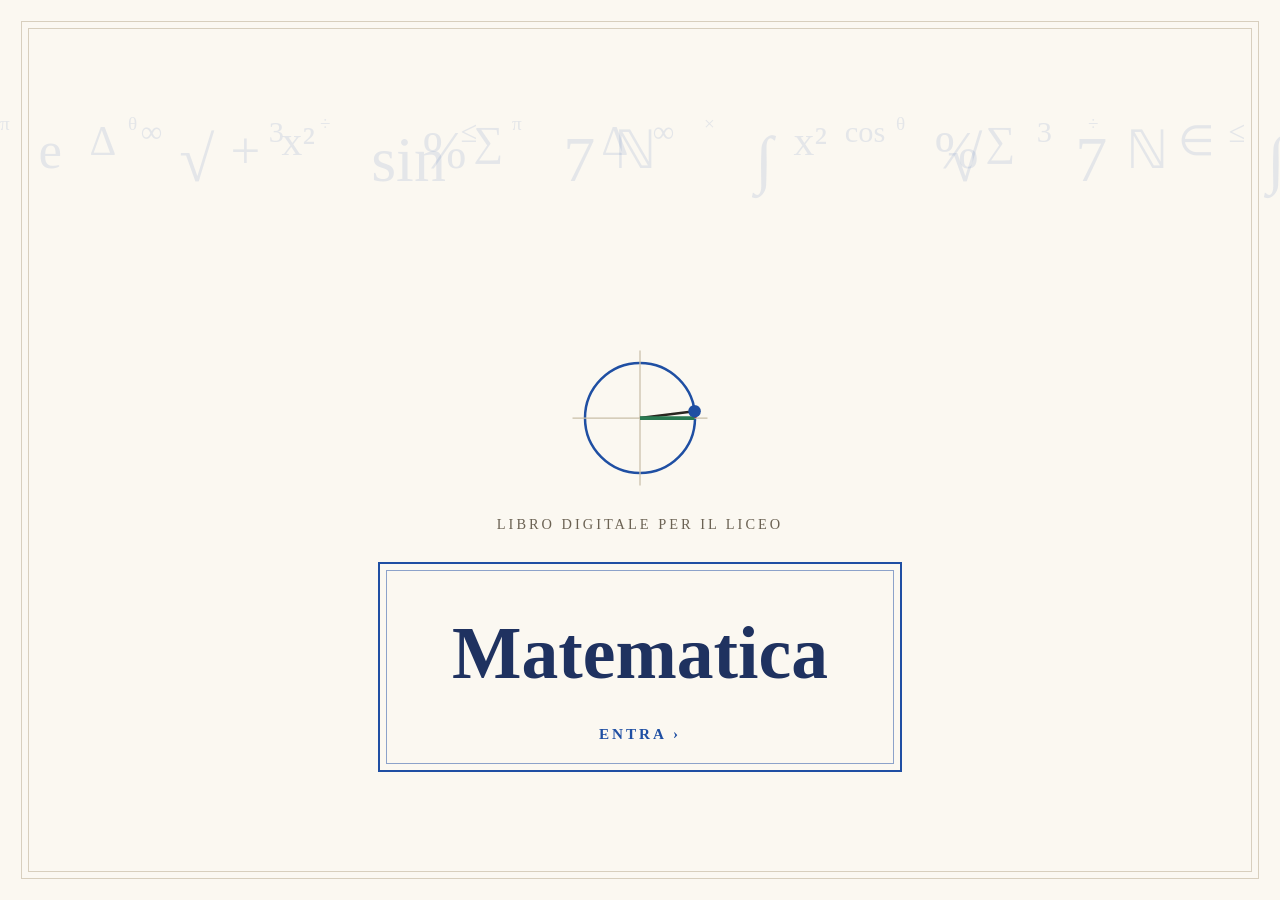
==== index.html @ cdf54b98 "Rename per-github/index.html to index.html" ====
<!DOCTYPE html>
<html lang="it">
<head>
<meta charset="utf-8">
<title>Dispense online</title>
<meta http-equiv="refresh" content="0; url=sito/">
<link rel="canonical" href="sito/">
</head>
<body>
<p>Apertura del libro di Matematica… Se non si apre da solo, <a href="sito/">clicca qui</a>.</p>
</body>
</html>
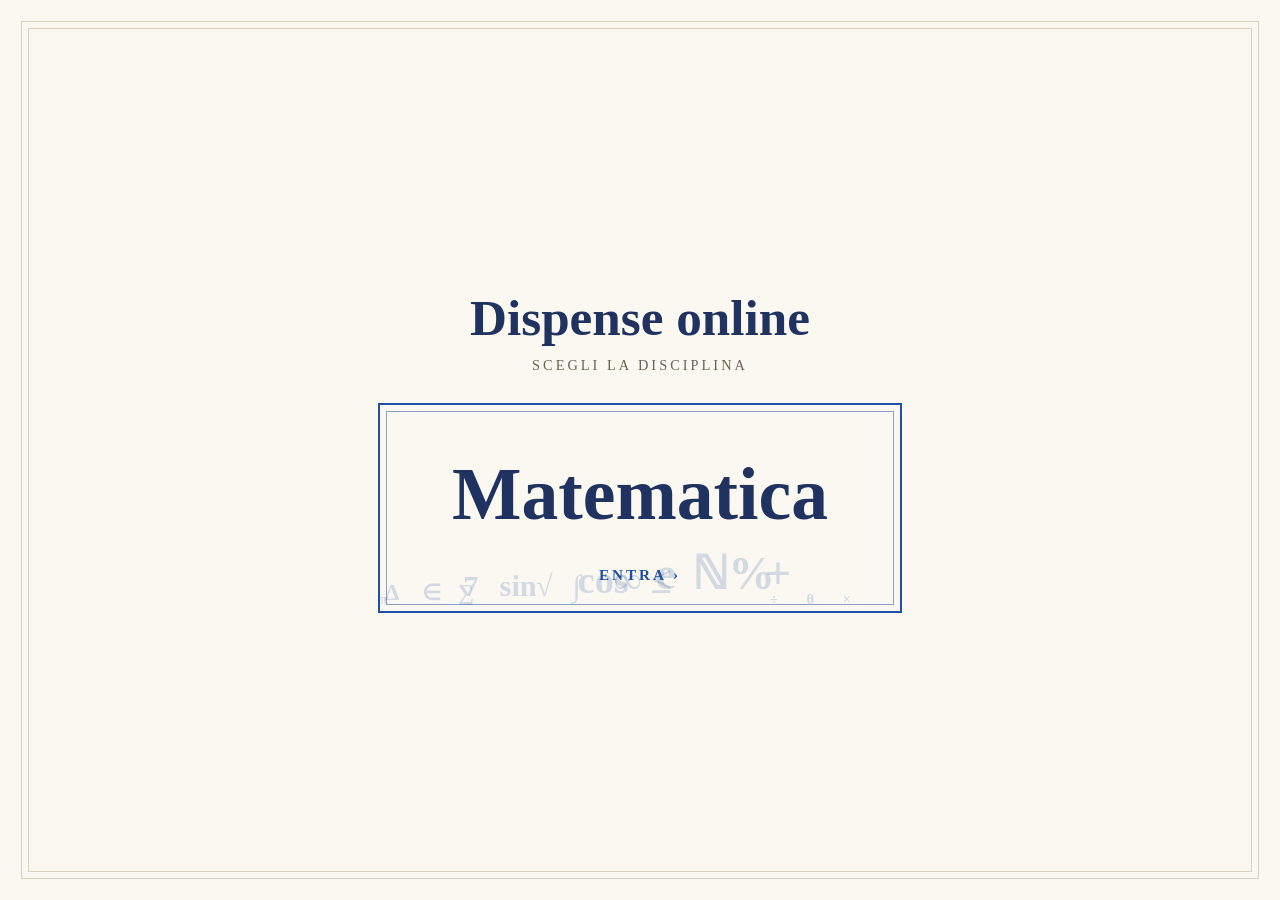
==== commit 88079e89: "Add files via upload" ====
--- a/index.html
+++ b/index.html
@@ -2,11 +2,24 @@
 <html lang="it">
 <head>
 <meta charset="utf-8">
-<title>Dispense online</title>
-<meta http-equiv="refresh" content="0; url=sito/">
-<link rel="canonical" href="sito/">
+<meta name="viewport" content="width=device-width, initial-scale=1">
+<title>Matematica – libro digitale per il liceo</title>
+<link rel="stylesheet" href="css/caratteri.css">
+<link rel="stylesheet" href="css/stile.css">
 </head>
 <body>
-<p>Apertura del libro di Matematica… Se non si apre da solo, <a href="sito/">clicca qui</a>.</p>
+<header id="barra" class="barra nascosta">
+  <a href="#home" class="logo" title="Torna alla scelta della disciplina"><span class="logo-segno">∑</span> Matematica</a>
+  <nav id="briciole" class="briciole"></nav>
+</header>
+<main id="app"></main>
+<div id="avviso" class="avviso" role="status"></div>
+
+<script src="js/contenuti-anno1.js"></script>
+<script src="js/capitolo1.js"></script>
+<script src="js/esercizi-cap1.js"></script>
+<script src="js/illustrazioni.js"></script>
+<script src="js/animazioni.js"></script>
+<script src="js/app.js"></script>
 </body>
 </html>
--- a/css/caratteri.css
+++ b/css/caratteri.css
@@ -0,0 +1,6 @@
+/* "Libro Serif" = Liberation Serif (licenza SIL OFL), stesse proporzioni del Times New Roman.
+   Si usa il Times New Roman del computer se c'è, altrimenti questo. */
+@font-face{font-family:'Libro Serif';font-style:normal;font-weight:400;font-display:swap;src:url(../font/libro-serif-Regular.woff2) format('woff2')}
+@font-face{font-family:'Libro Serif';font-style:normal;font-weight:500 800;font-display:swap;src:url(../font/libro-serif-Bold.woff2) format('woff2')}
+@font-face{font-family:'Libro Serif';font-style:italic;font-weight:400;font-display:swap;src:url(../font/libro-serif-Italic.woff2) format('woff2')}
+@font-face{font-family:'Libro Serif';font-style:italic;font-weight:500 800;font-display:swap;src:url(../font/libro-serif-BoldItalic.woff2) format('woff2')}
--- a/css/stile.css
+++ b/css/stile.css
@@ -0,0 +1,506 @@
+/* ====== STILE "LIBRO CLASSICO" — cambia qui colori e caratteri ====== */
+:root{
+  --blu:#1f4fa3; --blu-scuro:#1f3260; --blu-chiaro:#eef2f9;
+  --arancio:#2a86c9; --arancio-chiaro:#eaf4fc; /* colore della sezione ESERCIZI (azzurro) */
+  --verde:#2a7a52; --verde-chiaro:#eaf4ee;
+  --viola:#6b47b8; --viola-chiaro:#f3effa;
+  --giallo:#d9a514; --giallo-chiaro:#fdf6df;
+  --rosso:#b8322f;
+  --testo:#2a2620; --testo-2:#6b6253; --bordo:#d8cfbd; --filetto:#e6dfcf;
+  --sfondo:#efe9dc; --carta:#fbf8f1;
+  --serif:'Times New Roman', 'Libro Serif', Times, serif;
+  --sans:var(--serif);
+}
+*{box-sizing:border-box}
+html{scroll-behavior:smooth}
+body{margin:0;font-family:var(--serif);color:var(--testo);background:var(--sfondo);line-height:1.62;font-size:18.5px}
+a{color:var(--blu)}
+h1,h2,h3{font-family:var(--serif);font-weight:600;line-height:1.2;color:var(--blu-scuro)}
+button{font-family:var(--sans);cursor:pointer}
+sup{line-height:0}
+
+/* ====== Barra superiore ====== */
+.barra{position:sticky;top:0;z-index:20;display:flex;align-items:center;gap:22px;padding:10px 26px;background:var(--carta);border-bottom:2px solid var(--blu)}
+.barra.nascosta{display:none}
+.logo{font-family:var(--serif);font-weight:700;font-size:1.25rem;text-decoration:none;color:var(--blu-scuro);display:flex;align-items:center;gap:10px}
+.logo-segno{display:inline-grid;place-items:center;width:30px;height:30px;background:var(--blu);color:#fff;font-size:1.05rem}
+.briciole{font-family:var(--sans);font-size:.92rem;color:var(--testo-2)}
+.briciole a{text-decoration:none}
+.briciole span.sep{margin:0 8px;opacity:.5}
+
+/* ====== Pagina iniziale ====== */
+.copertina{position:relative;min-height:100vh;display:grid;place-items:center;overflow:hidden;background:var(--carta);color:var(--blu-scuro)}
+.copertina::before{content:"";position:absolute;inset:28px;border:1px solid var(--bordo);outline:6px solid var(--carta);box-shadow:0 0 0 7px var(--bordo);pointer-events:none}
+.simboli span{position:absolute;font-family:var(--serif);color:rgba(31,79,163,.10);animation:sale linear infinite;user-select:none}
+@keyframes sale{from{transform:translateY(110vh) rotate(0)}to{transform:translateY(-20vh) rotate(360deg)}}
+.copertina-centro{position:relative;text-align:center;z-index:2;padding:20px}
+.copertina-centro p{font-family:var(--sans);letter-spacing:3px;text-transform:uppercase;font-size:.9rem;color:var(--testo-2);margin:0 0 26px}
+.bottone-matematica{text-decoration:none;position:relative;display:inline-flex;flex-direction:column;align-items:center;gap:8px;padding:30px 72px 24px;border:2px solid var(--blu);
+  background:var(--carta);color:var(--blu-scuro);font-family:var(--serif);font-size:clamp(2.6rem,7vw,4.6rem);font-weight:700;transition:background .3s,color .3s,transform .3s}
+.bottone-matematica::after{content:"";position:absolute;inset:6px;border:1px solid var(--blu);opacity:.5;pointer-events:none}
+.bottone-matematica small{font-family:var(--sans);font-size:.95rem;font-weight:600;letter-spacing:3px;text-transform:uppercase;color:var(--blu)}
+.bottone-matematica:hover{background:var(--blu);color:#fff;transform:translateY(-3px)}
+.bottone-matematica:hover small{color:#fff}
+.bottone-matematica:hover::after{border-color:#fff}
+.cerchio-copertina{display:block;margin:0 auto 20px;width:150px;height:150px}
+
+/* ====== Scelta dell'anno ====== */
+.pagina-anni{min-height:calc(100vh - 54px);padding:56px 24px}
+.pagina-anni h1{text-align:center;font-size:2.4rem;margin:0 0 6px}
+.pagina-anni .sottotitolo{text-align:center;color:var(--testo-2);margin:0 0 40px;font-style:italic}
+.griglia-anni{display:grid;grid-template-columns:repeat(auto-fit,minmax(190px,1fr));gap:20px;max-width:1100px;margin:0 auto}
+.carta-anno{position:relative;display:block;text-decoration:none;color:var(--testo);background:var(--carta);border:1px solid var(--bordo);border-top:8px solid var(--c);padding:26px 22px 22px;min-height:200px;overflow:hidden;
+  opacity:0;transform:translateY(24px);animation:entra .6s cubic-bezier(.2,.8,.2,1) forwards;transition:transform .3s,box-shadow .3s}
+.carta-anno:hover{transform:translateY(-5px);box-shadow:0 14px 30px rgba(60,45,20,.18)}
+.carta-anno .num{font-family:var(--serif);font-size:4rem;font-weight:700;line-height:1;color:var(--c)}
+.carta-anno .num sup{font-size:1.5rem}
+.carta-anno .etichetta{font-weight:600;font-size:1.15rem;margin-top:8px;border-top:1px solid var(--filetto);padding-top:8px}
+.carta-anno .stato{font-family:var(--sans);font-size:.85rem;color:var(--testo-2);margin-top:4px}
+.carta-anno::after{content:attr(data-simbolo);position:absolute;right:10px;bottom:-24px;font-family:var(--serif);font-size:7rem;color:var(--c);opacity:.12}
+.carta-anno.disattiva{cursor:default;filter:grayscale(.6)}
+.carta-anno.disattiva:hover{transform:none;box-shadow:none}
+@keyframes entra{to{opacity:1;transform:none}}
+.carta-anno.disattiva{animation-name:entra2}
+@keyframes entra2{to{opacity:1;transform:none}}
+
+/* ====== Indice dell'anno ====== */
+.contenitore{max-width:1060px;margin:0 auto;padding:36px 24px 80px}
+.intestazione-anno{display:flex;flex-wrap:wrap;align-items:flex-end;justify-content:space-between;gap:16px;margin-bottom:10px;border-bottom:2px solid var(--blu);padding-bottom:14px}
+.intestazione-anno h1{margin:0;font-size:2.3rem}
+.intestazione-anno p{margin:4px 0 0;color:var(--testo-2);font-style:italic}
+.parte{margin:34px 0 0;font-family:var(--sans);font-size:.82rem;font-weight:700;letter-spacing:3px;text-transform:uppercase;color:var(--blu)}
+.lista-capitoli{border-top:1px solid var(--bordo);margin-top:8px}
+.capitolo-riga{display:grid;grid-template-columns:56px 1fr auto;align-items:center;gap:18px;padding:14px 4px;border-bottom:1px solid var(--bordo);
+  opacity:0;transform:translateX(-10px);animation:entra .5s ease forwards}
+.capitolo-riga .n{font-family:var(--serif);font-weight:700;font-size:1.6rem;color:#fff;background:var(--blu);display:grid;place-items:center;height:48px}
+.capitolo-riga h3{margin:0;font-size:1.25rem}
+.capitolo-riga .paragrafi{margin:3px 0 0;color:var(--testo-2);font-size:.9rem;font-style:italic}
+.capitolo-riga.prossimamente .n{background:#c5bba6}
+.capitolo-riga.prossimamente h3{color:#8f8676;font-weight:400}
+.azioni{display:flex;gap:8px;flex-wrap:wrap}
+.bottone{display:inline-flex;align-items:center;gap:8px;border:1.5px solid var(--blu);padding:7px 16px;font-family:var(--sans);font-weight:700;font-size:.9rem;text-decoration:none;transition:background .15s,color .15s;background:var(--carta);color:var(--blu)}
+.bottone:hover{background:var(--blu);color:#fff}
+.b-teoria{background:var(--blu);color:#fff}
+.b-teoria:hover{background:var(--blu-scuro)}
+.b-esercizi{border-color:var(--arancio);background:var(--arancio);color:#fff}
+.b-esercizi:hover{background:#1f6fa8}
+.etichetta-presto{font-family:var(--sans);font-size:.82rem;color:#8f8676;font-style:italic}
+
+/* ====== Pagina del capitolo ====== */
+.capitolo{display:grid;grid-template-columns:240px 1fr;gap:36px;max-width:1180px;margin:0 auto;padding:30px 24px 90px}
+.indice-laterale{position:sticky;top:70px;align-self:start;font-family:var(--sans);font-size:.92rem}
+.indice-laterale h4{margin:0 0 8px;font-size:.78rem;letter-spacing:3px;text-transform:uppercase;color:var(--blu);border-bottom:2px solid var(--blu);padding-bottom:6px}
+.indice-laterale ol{list-style:none;margin:0;padding:0}
+.indice-laterale li a{display:flex;gap:10px;padding:6px 8px;text-decoration:none;color:var(--testo);border-left:3px solid transparent}
+.indice-laterale li a:hover,.indice-laterale li a.attivo{background:var(--blu-chiaro);border-left-color:var(--blu);color:var(--blu-scuro)}
+.indice-laterale li a b{color:var(--blu);min-width:16px}
+.indice-laterale .azioni{margin-top:18px;flex-direction:column}
+.indice-laterale .azioni .bottone{justify-content:center}
+.indice-laterale ol ol{margin:2px 0 6px 26px;font-size:.84rem}
+.indice-laterale ol ol a{padding:3px 8px;color:var(--testo-2)}
+
+.testata-capitolo{position:relative;overflow:hidden;background:var(--carta);border:1px solid var(--bordo);border-top:10px solid var(--blu);padding:28px 34px 26px;margin-bottom:28px}
+.testata-capitolo.esercizi{border-top-color:var(--arancio)}
+.testata-capitolo .cap{font-family:var(--sans);font-size:.8rem;letter-spacing:3px;text-transform:uppercase;color:var(--blu);font-weight:700}
+.testata-capitolo.esercizi .cap{color:var(--arancio)}
+.testata-capitolo h1{font-size:2.6rem;margin:6px 0 8px}
+.testata-capitolo p{margin:0;color:var(--testo-2);font-style:italic;max-width:600px}
+.testata-capitolo .grande{position:absolute;right:30px;top:6px;font-family:var(--serif);font-size:9rem;font-weight:700;color:var(--blu);opacity:.10;line-height:1}
+.testata-capitolo.esercizi .grande{color:var(--arancio)}
+
+.paragrafo{background:var(--carta);border:1px solid var(--bordo);padding:30px 38px;margin-bottom:26px;scroll-margin-top:72px}
+.paragrafo>h2{display:flex;align-items:baseline;gap:14px;margin:0 0 16px;font-size:1.75rem;border-bottom:2px solid var(--blu);padding-bottom:8px}
+.paragrafo>h2 .num{flex:none;font-size:2.3rem;color:var(--blu);font-weight:700}
+.paragrafo h3{font-size:1.22rem;margin:26px 0 8px;display:flex;align-items:center;gap:10px}
+.paragrafo h3::before{content:"";width:10px;height:10px;background:var(--rosso);flex:none}
+.paragrafo p{margin:10px 0}
+.definizione,.regola,.attenzione{padding:12px 18px;margin:16px 0;font-family:var(--sans);font-size:1rem}
+.definizione{background:var(--blu-chiaro);border-top:3px solid var(--blu)}
+.regola{background:var(--giallo-chiaro);border-top:3px solid var(--giallo)}
+.attenzione{background:#fbeceb;border-top:3px solid var(--rosso)}
+.definizione>b:first-child,.regola>b:first-child,.attenzione>b:first-child{display:block;font-size:.74rem;letter-spacing:2.5px;text-transform:uppercase;margin-bottom:4px}
+.definizione>b:first-child{color:var(--blu)} .regola>b:first-child{color:#8f6a00} .attenzione>b:first-child{color:var(--rosso)}
+.formula{font-family:var(--serif);font-size:1.25rem;text-align:center;margin:14px 0;color:var(--blu-scuro)}
+.esempio{border-left:3px solid var(--verde);padding:8px 16px;margin:14px 0;background:var(--verde-chiaro);font-family:var(--sans);font-size:1rem}
+.esempio>b:first-child{color:var(--verde);text-transform:uppercase;font-size:.78rem;letter-spacing:2px;margin-right:8px}
+table.tab{border-collapse:collapse;width:100%;margin:14px 0;font-family:var(--sans);font-size:.95rem;border-top:2px solid var(--blu);border-bottom:2px solid var(--blu)}
+table.tab th{color:var(--blu-scuro);text-align:left;padding:7px 12px;border-bottom:1px solid var(--blu)}
+table.tab td{border-bottom:1px solid var(--filetto);padding:7px 12px}
+.mat{font-family:var(--serif);font-style:italic}
+.evid{background:var(--giallo-chiaro);padding:0 4px}
+
+/* ====== Riquadri espandibili (curiosità, esercizio svolto) ====== */
+.riquadro{margin:20px 0;border:1px solid var(--viola);border-left:6px solid var(--viola);background:var(--carta)}
+.riquadro-testa{all:unset;box-sizing:border-box;display:flex;align-items:center;gap:14px;width:100%;padding:11px 16px;cursor:pointer;font-family:var(--sans)}
+.riquadro-testa:hover{background:var(--viola-chiaro)}
+.riquadro-testa:focus-visible{outline:3px solid var(--giallo)}
+.icona-tonda{flex:none;display:grid;place-items:center;width:38px;height:38px;background:var(--viola);color:#fff;transition:transform .4s}
+.riquadro.aperto .icona-tonda{transform:rotate(-12deg)}
+.riquadro-titoli{flex:1}
+.riquadro-tipo{display:block;font-size:.72rem;font-weight:700;letter-spacing:2.5px;text-transform:uppercase;color:var(--viola)}
+.riquadro-titolo{display:block;font-family:var(--serif);font-weight:600;font-size:1.12rem;color:var(--testo)}
+.riquadro-freccia{font-size:.85rem;font-weight:700;color:var(--viola);white-space:nowrap}
+.riquadro-freccia::after{content:" ▾";display:inline-block;transition:transform .3s}
+.riquadro.aperto .riquadro-freccia::after{transform:rotate(180deg)}
+.riquadro-corpo{display:grid;grid-template-rows:0fr;transition:grid-template-rows .45s ease}
+.riquadro.aperto .riquadro-corpo{grid-template-rows:1fr}
+.riquadro-corpo>div{overflow:hidden}
+.riquadro-corpo>div>div{padding:4px 22px 16px 68px;border-top:1px solid transparent}
+.riquadro.aperto .riquadro-corpo>div>div{border-top-color:var(--filetto)}
+.riquadro.svolto{border-color:var(--verde)}
+.riquadro.svolto .icona-tonda{background:var(--verde)}
+.riquadro.svolto .riquadro-testa:hover{background:var(--verde-chiaro)}
+.riquadro.svolto .riquadro-tipo,.riquadro.svolto .riquadro-freccia{color:var(--verde)}
+.riquadro.svolto .riquadro-corpo>div>div{font-family:var(--sans);font-size:.98rem}
+.illustrazione{float:right;width:190px;margin:8px 0 10px 22px}
+.illustrazione svg{width:100%;height:auto;display:block}
+.riquadro-corpo>div>div::after{content:"";display:block;clear:both}
+
+/* ====== Animazioni interattive ====== */
+.anim{border:1px solid var(--bordo);border-top:3px solid var(--verde);background:#fff;padding:16px 18px;margin:20px 0}
+.anim-titolo{display:flex;align-items:center;gap:10px;font-family:var(--sans);font-weight:700;font-size:.95rem;color:var(--verde);margin-bottom:10px;text-transform:uppercase;letter-spacing:1.5px}
+.anim-titolo .pallino{width:9px;height:9px;background:var(--verde);animation:pulsa 1.6s infinite}
+@keyframes pulsa{50%{opacity:.3}}
+.anim svg{display:block;width:100%;height:auto}
+.comandi{display:flex;flex-wrap:wrap;gap:12px 22px;align-items:center;margin-top:12px;font-family:var(--sans);font-size:.92rem}
+.comandi label{display:flex;align-items:center;gap:8px;font-weight:700}
+.comandi input[type=range]{width:140px;accent-color:var(--blu)}
+.comandi output{min-width:26px;font-weight:800;color:var(--blu)}
+.comandi button{border:1.5px solid var(--blu);padding:6px 14px;font-weight:700;background:var(--blu);color:#fff}
+.comandi button.secondario{background:#fff;color:var(--blu)}
+.lettura{margin-top:10px;font-family:var(--sans);font-size:1rem;padding:8px 12px;background:var(--carta);border-left:3px solid var(--bordo)}
+.lettura b{color:var(--blu-scuro)}
+.passo-expr{font-family:var(--serif);font-size:1.55rem;text-align:center;padding:18px 8px;min-height:80px;background:var(--carta);border:1px solid var(--filetto)}
+.passo-expr .hl{background:#ffe27a;padding:0 4px;animation:lampeggia .8s ease 2}
+@keyframes lampeggia{50%{background:#fff0b3}}
+.passo-nota{text-align:center;color:var(--testo-2);margin-top:8px;min-height:1.6em;font-family:var(--sans)}
+
+/* ====== Esercizi ====== */
+.barra-esercizi{display:flex;flex-wrap:wrap;align-items:center;justify-content:space-between;gap:12px;margin-bottom:20px;font-family:var(--sans)}
+.modalita{display:flex;border:1.5px solid var(--bordo);background:var(--carta)}
+.modalita button{border:none;background:transparent;padding:8px 18px;font-weight:700;color:var(--testo-2)}
+.modalita button.attivo{background:var(--arancio);color:#fff}
+.modalita button.attivo.ins{background:var(--verde)}
+.nota-modalita{font-size:.9rem;color:var(--testo-2)}
+.legenda{font-size:.85rem;color:var(--testo-2)}
+.paragrafo.ex>h2{border-bottom-color:var(--arancio)}
+.paragrafo.ex>h2 .num{color:var(--arancio)}
+.gruppo{margin-top:24px}
+.gruppo h3{font-size:1.1rem;margin:0;padding:6px 0;color:var(--arancio);border-bottom:1px solid var(--filetto)}
+.gruppo h3::before{background:var(--arancio)}
+.gruppo .istruzione{font-family:var(--sans);font-style:italic;color:var(--testo-2);margin:8px 0 2px;font-size:.95rem}
+.esercizio{display:grid;grid-template-columns:44px 1fr;gap:12px;padding:12px 0;border-bottom:1px dotted var(--bordo)}
+.esercizio:last-child{border-bottom:none}
+.esercizio .nr{text-align:center}
+.esercizio .nr span{display:block;background:var(--arancio);color:#fff;font-family:var(--sans);font-weight:700;font-size:.92rem;padding:2px 0}
+.punti{display:block;font-size:.62rem;letter-spacing:1px;color:var(--arancio);margin-top:3px;font-family:var(--sans)}
+.esercizio .testo{margin:0 0 6px}
+.esercizio .tag{font-family:var(--sans);font-size:.7rem;font-weight:700;letter-spacing:1.5px;text-transform:uppercase;color:var(--arancio);border:1px solid var(--arancio);padding:0 6px;margin-right:6px;vertical-align:2px}
+.esercizio ol.voci{margin:4px 0 6px;padding:0;list-style:none;display:grid;grid-template-columns:repeat(auto-fill,minmax(230px,1fr));gap:2px 18px}
+.esercizio ol.voci.lunghe{grid-template-columns:1fr}
+.esercizio ol.voci li b{color:var(--arancio);font-family:var(--sans);margin-right:6px}
+.esercizio .fig{float:right;margin:0 0 6px 16px;width:250px;max-width:42%}
+.esercizio .fig svg{display:block;max-width:100%;height:auto}
+.esercizio .fig.larga{float:none;margin:6px 0;width:auto;max-width:560px}
+.esercizio .corpo::after{content:"";display:block;clear:both}
+.mostra-sol{border:1.5px solid var(--arancio);background:var(--carta);color:var(--arancio);padding:3px 12px;font-weight:700;font-size:.82rem}
+.mostra-sol[aria-expanded=true]{background:var(--arancio);color:#fff}
+.soluzione{display:none;margin-top:8px;padding:8px 14px;background:var(--arancio-chiaro);border-left:3px solid var(--arancio);font-family:var(--sans);font-size:.98rem}
+.soluzione.vis{display:block;animation:compare .3s ease}
+@keyframes compare{from{opacity:0;transform:translateY(-4px)}}
+.esercizio .riquadro{margin:10px 0 0}
+.esercizio .riquadro-corpo>div>div{padding-left:22px}
+.passi{margin:4px 0;padding-left:0;list-style:none}
+.passi li{padding:2px 0}
+.passi li .eq{font-family:var(--serif);font-size:1.05rem}
+.passi li .nota{color:var(--testo-2);font-size:.88rem;font-style:italic}
+body:not(.insegnante) .solo-insegnante{display:none}
+
+.avviso{visibility:hidden;position:fixed;left:50%;bottom:24px;transform:translateX(-50%) translateY(120px);background:var(--blu-scuro);color:#fff;padding:12px 20px;font-family:var(--sans);font-weight:700;transition:transform .35s;z-index:50;max-width:90vw}
+.avviso.su{visibility:visible;transform:translateX(-50%) translateY(0)}
+.solo-stampa{display:none}
+
+@media screen and (max-width:860px){
+  .capitolo{grid-template-columns:1fr}
+  .indice-laterale{position:static}
+  .paragrafo{padding:22px 16px}
+  .riquadro-corpo>div>div{padding:4px 14px 14px 14px}
+  .illustrazione{float:none;width:160px;margin:6px auto}
+  .capitolo-riga{grid-template-columns:44px 1fr}
+  .capitolo-riga .azioni{grid-column:1/-1}
+  .testata-capitolo h1{font-size:2rem}
+  .esercizio .fig{float:none;max-width:100%;margin:6px 0}
+}
+
+/* ====== Stampa / PDF ====== */
+@page{size:A4;margin:14mm 15mm 16mm}
+@media print{
+  html,body{background:#fff;font-size:10.5pt;line-height:1.5}
+  .barra,.indice-laterale,.comandi,.riquadro-freccia,.non-stampa,.avviso{display:none!important}
+  .capitolo{display:block;padding:0;max-width:none}
+  .paragrafo{border:none;padding:0;margin:0 0 6mm;background:none}
+  .paragrafo>h2{break-after:avoid}
+  .testata-capitolo{background:none;margin-bottom:5mm;padding:4mm 0 3mm;border-left:none;border-right:none;border-bottom:none}
+  .riquadro{background:none}
+  .riquadro-corpo{grid-template-rows:1fr!important}
+  .riquadro-corpo>div>div{padding:2px 14px 10px 14px}
+  .riquadro-testa{padding:6px 12px}
+  .icona-tonda{width:28px;height:28px}
+  .illustrazione{width:34mm;margin:2px 0 6px 14px}
+  .riquadro-testa{break-after:avoid}
+  .riquadro{break-inside:auto}
+  .anim{padding:6px 8px;margin:8px auto;width:74%;clear:both}
+  .anim.affianca{float:right;width:50%;margin:2px 0 8px 14px;clear:right}
+  .riquadro,.definizione,.regola,.attenzione,.esempio,table.tab,.paragrafo h3,.paragrafo>h2,.formula,figure,.fig-testo{clear:both}
+  .riquadro{display:flow-root}
+  .anim .lettura{font-size:.8rem}
+  .anim svg{max-height:40mm;width:auto;max-width:100%;margin:0 auto}
+  .anim-titolo{margin-bottom:4px;font-size:.8rem}
+  .anim-titolo .pallino{display:none}
+  .lettura{padding:2px 8px;font-size:.92rem}
+  .definizione,.regola,.attenzione,.esempio,table.tab tr,.formula,.anim,.riquadro-testa{break-inside:avoid}
+  h2,h3{break-after:avoid}
+  p{orphans:3;widows:3}
+  *{-webkit-print-color-adjust:exact;print-color-adjust:exact}
+}
+.pagina-stampa .capitolo{display:block;max-width:820px}
+.copertina-pdf{height:265mm;display:flex;flex-direction:column;justify-content:center;align-items:center;text-align:center;break-after:page;background:var(--carta);border:1px solid var(--bordo);border-top:14mm solid var(--blu);color:var(--blu-scuro)}
+.copertina-pdf h1{font-size:54pt;margin:0}
+.copertina-pdf p{font-family:var(--sans);letter-spacing:3px;text-transform:uppercase;color:var(--testo-2)}
+.indice-pdf{break-after:page}
+.indice-pdf li{font-size:13pt;margin:6px 0}
+.fig-testo{float:right;width:210px;margin:4px 0 12px 24px;padding:8px;background:#fff;border:1px solid var(--bordo)}
+.fig-testo svg{display:block;width:100%;height:auto}
+.fig-testo figcaption{font-family:var(--sans);font-size:.8rem;color:var(--testo-2);font-style:italic;margin-top:6px;line-height:1.35}
+.paragrafo::after{content:"";display:block;clear:both}
+.paragrafo h3{clear:both}
+@media screen and (max-width:860px){.fig-testo{float:none;width:200px;margin:8px auto}}
+@media print{.fig-testo{width:44mm;break-inside:avoid}}
+.indice-laterale{max-height:calc(100vh - 86px);overflow:auto}
+.esercizio .fig{background:#fff}
+.esercizio .solo-insegnante{clear:both}
+.esercizio .fig{width:210px}
+
+/* ====== Esercizi in stile libro: risultato tra parentesi quadre ====== */
+.riga{display:flex;justify-content:space-between;align-items:baseline;gap:18px}
+.riga .testo{flex:1}
+.ris{color:var(--testo-2);font-size:.95rem;text-align:right;max-width:46%;flex:none}
+.esercizio ol.voci{display:block;margin:4px 0 6px;padding:0;list-style:none}
+.esercizio ol.voci li{display:flex;justify-content:space-between;align-items:baseline;gap:18px;padding:1px 0;border-bottom:1px dotted transparent}
+.esercizio ol.voci li:hover{border-bottom-color:var(--filetto)}
+.mostra-svolg{margin-top:6px;border:none;background:none;color:#1f6fa8;font-weight:700;font-size:.92rem;padding:2px 0;cursor:pointer}
+.mostra-svolg::before{content:"▸ ";display:inline-block;transition:transform .25s}
+.mostra-svolg[aria-expanded=true]::before{transform:rotate(90deg)}
+.svolgimento{display:grid;grid-template-rows:0fr;transition:grid-template-rows .35s ease}
+.svolgimento.vis{grid-template-rows:1fr}
+.svolgimento>div{overflow:hidden;border-left:3px solid var(--arancio);background:var(--arancio-chiaro);padding:0 14px;margin-top:4px}
+.svolgimento.vis>div{padding:8px 14px}
+.esercizio .fig.icona{width:120px}
+.vf{display:inline-flex;gap:6px;flex:none;align-self:center}
+.vf>span{display:grid;place-items:center;width:22px;height:22px;border:1.5px solid var(--testo);background:#fff;font-family:var(--sans);font-size:.8rem;font-weight:700;color:var(--testo);line-height:1}
+.vf i{font-style:normal}
+.vf b{display:none}
+.sol-finale{margin:8px 0 0;padding-top:6px;border-top:1px solid #c5ddf0}
+.sol-finale>b:first-child{display:block;color:#1f6fa8;font-size:.72rem;letter-spacing:1.5px;text-transform:uppercase;margin-bottom:2px}
+
+/* ====== Esercizi: elementi come nel libro ====== */
+.esercizio .tag,.tag-inline{display:inline-block;font-family:var(--sans);font-size:.7rem;font-weight:700;letter-spacing:1.2px;text-transform:uppercase;color:#fff;background:var(--arancio);padding:1px 7px;margin-right:4px;vertical-align:2px}
+.tag-inline{background:var(--blu)}
+.esercizio ol.voci.affiancate{display:grid;grid-template-columns:repeat(auto-fill,minmax(200px,1fr));gap:2px 22px}
+.esercizio ol.voci.affiancate li{display:block}
+.opzioni{list-style:none;margin:6px 0;padding:0;display:grid;grid-template-columns:repeat(auto-fill,minmax(210px,1fr));gap:4px 20px}
+.opzioni li{display:flex;align-items:baseline;gap:8px}
+.opzioni .lettera{flex:none;display:inline-grid;place-items:center;width:20px;height:20px;border:1.5px solid var(--arancio);color:var(--arancio);font-weight:700;font-size:.78rem;font-family:var(--sans)}
+.associa{display:grid;grid-template-columns:1fr 1.6fr;gap:10px 30px;margin:6px 0}
+.associa ol{margin:0;padding-left:24px}
+.associa ol li::marker{color:var(--arancio);font-weight:700}
+.tab-es{border-collapse:collapse;margin:8px 0;font-family:var(--sans);font-size:.95rem}
+.tab-es th,.tab-es td{border:1px solid var(--bordo);padding:3px 12px;text-align:center}
+.tab-es th{background:var(--arancio-chiaro);color:var(--arancio)}
+.magico{border-collapse:collapse;margin:8px 0}
+.magico td{width:38px;height:38px;border:1.5px solid var(--testo);text-align:center;font-size:1.1rem}
+table.colonna{border-collapse:collapse;margin:4px 0;font-family:var(--serif)}
+table.colonna td{padding:0 10px}
+table.colonna td:first-child{text-align:right;border-right:2px solid currentColor}
+.alberi{display:flex;flex-wrap:wrap;gap:16px}
+.alberi svg{width:200px;height:auto;background:#fff}
+.sol-finale svg{max-width:420px;height:auto;background:#fff;display:block;margin-top:4px}
+.punteggio{display:block;text-align:right;font-family:var(--sans);font-weight:700;color:var(--rosso)}
+.totale{text-align:right;font-size:1.2rem;font-weight:700;color:var(--rosso);border-top:2px solid var(--rosso);padding-top:8px}
+.box-es{margin:18px 0;border:1.5px solid var(--arancio);background:#f3f9fe}
+.box-es .box-titolo{font-family:var(--sans);font-weight:700;color:#fff;background:var(--arancio);padding:6px 14px;letter-spacing:.5px}
+.box-es .box-corpo{padding:8px 16px}
+.box-es>.mostra-svolg,.box-es>.svolgimento{margin-left:16px;margin-right:16px}
+.box-es>.svolgimento{margin-bottom:10px}
+.box-agenda{border-color:var(--verde);background:var(--verde-chiaro)}
+.box-agenda .box-titolo{background:var(--verde)}
+.box-accresci .box-titolo{background:#1f6fa8}
+.paragrafo.punto{border-top:6px solid var(--rosso)}
+.punto-testa{margin-bottom:6px}
+.punto-testa span{font-family:var(--sans);font-weight:700;letter-spacing:2px;color:var(--rosso);font-size:.85rem}
+.punto-testa h2{margin:4px 0 10px;font-size:1.5rem}
+.paragrafo.finale{border-top:6px solid var(--viola)}
+.finale-testa{display:flex;justify-content:space-between;align-items:baseline;border-bottom:2px solid var(--viola);margin-bottom:8px}
+.finale-testa h2{margin:0 0 8px;font-size:2rem;color:var(--viola)}
+.durata{font-family:var(--sans);font-weight:700;color:var(--viola)}
+.finale .gruppo h3{color:#fff;background:var(--viola);display:inline-block;padding:3px 12px;font-family:var(--sans);font-size:.9rem;letter-spacing:1px;border:none}
+.finale .gruppo h3::before{display:none}
+.paragrafo.ex .gruppo h3{margin-top:18px}
+@media screen and (max-width:860px){.associa{grid-template-columns:1fr}}
+.esercizio .fig:has(svg[data-albero]){width:auto;background:transparent}
+.alberi svg{width:auto}
+@media print{
+  .centra{float:none!important;display:block;margin:6px auto 10px!important;clear:both}
+  .fig-testo.centra{width:52mm}
+  .illustrazione.centra{width:36mm}
+  .esercizio .fig.centra{width:auto;max-width:70mm}
+  .esercizi-stampa{break-before:page}
+  .esercizio{break-inside:avoid;padding:6px 0;grid-template-columns:34px 1fr;gap:8px}
+  .esercizio .nr span{font-size:.8rem}
+  .gruppo>h3,.istruzione{break-after:avoid}
+  .box-es{break-inside:avoid}
+  .paragrafo.ex,.paragrafo.punto,.paragrafo.finale{border:none;padding:0;margin:0 0 6mm}
+  .paragrafo.punto,.paragrafo.finale{border-top:3px solid var(--rosso);padding-top:3mm}
+  .paragrafo.finale{border-top-color:var(--viola);break-before:page}
+  .barra-esercizi{display:none}
+  .esercizio .fig{max-width:60mm}
+  .esercizio .fig.icona{width:26mm}
+}
+
+/* ====== Simboli fluttuanti: solo nel riquadro "Matematica" e nella pagina degli anni ====== */
+.copertina .simboli{display:none}
+.bottone-matematica{overflow:hidden;isolation:isolate}
+.bottone-matematica .simboli{display:block;position:absolute;inset:0;z-index:-1;pointer-events:none}
+.bottone-matematica .simboli span{position:absolute;bottom:0;color:rgba(31,79,163,.18);animation:saleBox linear infinite;font-family:var(--serif);white-space:nowrap}
+.bottone-matematica:hover .simboli span{color:rgba(255,255,255,.28)}
+@keyframes saleBox{from{transform:translateY(120%) rotate(0)}to{transform:translateY(-240px) rotate(200deg)}}
+.pagina-anni{position:relative;overflow:hidden;background:#fff}
+.pagina-anni>.simboli{position:absolute;inset:0;pointer-events:none;z-index:0}
+.pagina-anni>.simboli span{position:absolute;top:0;color:rgba(31,79,163,.2);animation:sale linear infinite;font-family:var(--serif);white-space:nowrap}
+.pagina-anni>h1,.pagina-anni>.sottotitolo,.pagina-anni>.griglia-anni{position:relative;z-index:1}
+@keyframes saleAnni{from{transform:translateY(100vh) rotate(-8deg)}to{transform:translateY(-12vh) rotate(8deg)}}
+.pagina-anni{min-height:calc(100vh - 54px)}
+.titolo-copertina{font-size:clamp(2rem,5vw,3.2rem);margin:0 0 6px;color:var(--blu-scuro)}
+
+/* ====== CELLULARE E TABLET ====== */
+@media screen and (max-width:860px){
+  .capitolo{grid-template-columns:minmax(0,1fr);gap:18px;padding:16px 12px 60px}
+  .indice-laterale{position:static;max-height:none;overflow:visible;background:var(--carta);border:1px solid var(--bordo);padding:10px 12px}
+  .indice-laterale h4{cursor:pointer;margin:0;border-bottom:none;padding:4px 0;display:flex;justify-content:space-between;align-items:center}
+  .indice-laterale h4::after{content:"Indice ▾";letter-spacing:1px;font-size:.78rem;color:var(--blu)}
+  .indice-laterale.aperto h4::after{content:"Chiudi ▴"}
+  .indice-laterale>ol{display:none;margin-top:8px;border-top:1px solid var(--filetto);padding-top:6px}
+  .indice-laterale.aperto>ol{display:block}
+  .indice-laterale li a{white-space:normal}
+  .indice-laterale .azioni{margin-top:10px;flex-direction:row;flex-wrap:wrap}
+  .indice-laterale .azioni .bottone{flex:1 1 140px}
+  .paragrafo{padding:18px 14px;margin-bottom:16px}
+  .paragrafo>h2{font-size:1.35rem;gap:10px}
+  .paragrafo>h2 .num{font-size:1.7rem}
+  table.tab,.tab-es{display:block;overflow-x:auto;white-space:nowrap;max-width:100%}
+  .testata-capitolo{padding:18px 16px;margin-bottom:16px}
+  .testata-capitolo .grande{font-size:5rem;right:12px}
+  .anim{padding:10px}
+  .comandi{gap:8px 14px}
+  .comandi input[type=range]{width:110px}
+  .passo-expr{font-size:1.15rem;padding:12px 4px}
+}
+@media screen and (max-width:600px){
+  body{font-size:17px}
+  .barra{gap:10px;padding:8px 12px;flex-wrap:wrap}
+  .logo{font-size:1.05rem}
+  .briciole{font-size:.8rem;line-height:1.5}
+  .briciole span.sep{margin:0 4px}
+  .copertina::before{inset:10px;outline-width:3px;box-shadow:0 0 0 4px var(--bordo)}
+  .copertina-centro{padding:16px;width:100%}
+  .titolo-copertina{font-size:2.1rem}
+  .bottone-matematica{padding:22px 18px 18px;font-size:clamp(2rem,11vw,3rem);max-width:100%;width:min(340px,100%)}
+  .bottone-matematica small{font-size:.8rem}
+  .pagina-anni{padding:30px 12px}
+  .pagina-anni h1{font-size:1.8rem}
+  .pagina-anni .sottotitolo{margin-bottom:22px}
+  .griglia-anni{grid-template-columns:repeat(2,minmax(0,1fr));gap:12px}
+  .carta-anno{min-height:150px;padding:16px 14px}
+  .carta-anno .num{font-size:3rem}
+  .carta-anno::after{font-size:4.5rem}
+  .contenitore{padding:20px 12px 50px}
+  .intestazione-anno h1{font-size:1.8rem}
+  .capitolo-riga{grid-template-columns:40px minmax(0,1fr);gap:10px}
+  .capitolo-riga .n{height:40px;font-size:1.2rem}
+  .testata-capitolo h1{font-size:1.7rem}
+  .definizione,.regola,.attenzione,.esempio{padding:10px 12px}
+  .formula{font-size:1.1rem}
+  .esercizio{grid-template-columns:34px minmax(0,1fr);gap:8px}
+  .esercizio .nr span{font-size:.8rem}
+  .esercizio ol.voci li{gap:8px}
+  .esercizio ol.voci.affiancate{grid-template-columns:repeat(auto-fill,minmax(130px,1fr))}
+  .opzioni{grid-template-columns:repeat(auto-fill,minmax(130px,1fr))}
+  .esercizio .fig,.esercizio .fig.icona{float:none;width:auto;max-width:100%;margin:6px 0}
+  .esercizio .fig svg{max-width:100%}
+  .alberi svg{max-width:100%}
+  .box-es .box-corpo{padding:8px 10px}
+  .finale-testa h2{font-size:1.5rem}
+  .svolgimento.vis>div{padding:8px 10px}
+  .riquadro-testa{padding:10px 12px;gap:10px}
+  .riquadro-titolo{font-size:1rem}
+  .illustrazione{float:none;width:150px;margin:6px auto}
+}
+
+/* ---------- FOTO REALI E CREDITI ---------- */
+img.foto{display:block;width:100%;height:auto;border:1px solid var(--bordo)}
+.illustrazione img.foto{border-radius:0}
+.pagina-crediti h1{margin-top:28px}
+.lista-crediti{padding-left:20px;line-height:1.6}
+.lista-crediti li{margin-bottom:6px;font-size:.95rem}
+.lista-crediti a{word-break:break-all}
+.link-crediti{text-align:center;margin:36px 0 20px;font-size:.9rem}
+.link-crediti a{color:var(--testo-2)}
+@media print{
+  .crediti-stampa{break-before:page;font-size:9pt}
+  .crediti-stampa h1{font-size:16pt}
+  .crediti-stampa .lista-crediti li{font-size:8.5pt}
+}
+
+/* ---------- STORIA DELLA MATEMATICA e TEORIA IN SINTESI ---------- */
+.indice-laterale li.extra a{font-style:italic}
+.paragrafo.storia{background:#fbf6ea;border-left:4px solid #9a7b4f}
+.paragrafo.storia>h2{color:#6d5332;border-bottom-color:#c9b48f}
+.paragrafo.storia>h2 .num{color:#9a7b4f}
+.storia-domanda{font-size:1.3rem;font-style:italic;color:#6d5332;margin:0 0 6px}
+.linea-tempo{list-style:none;margin:18px 0;padding:0 0 0 18px;border-left:2px solid #c9b48f}
+.linea-tempo li{position:relative;margin:0 0 14px;padding-left:14px}
+.linea-tempo li::before{content:"";position:absolute;left:-25px;top:7px;width:10px;height:10px;background:#9a7b4f;border:2px solid #fbf6ea}
+.linea-tempo .data{display:block;font-weight:700;color:#6d5332;font-size:.9rem;letter-spacing:.5px;text-transform:uppercase}
+.storia-capitolo{border-top:1px solid #c9b48f;padding-top:10px;margin-top:6px}
+.paragrafo.sintesi>h2{color:var(--blu-scuro)}
+.sint-griglia{display:grid;grid-template-columns:minmax(0,1fr);gap:16px}
+.sint-blocco{min-width:0}
+.sint-blocco{border-top:3px solid var(--blu);background:#fff;border-left:1px solid var(--bordo);border-right:1px solid var(--bordo);border-bottom:1px solid var(--bordo);padding:10px 16px 6px;font-size:.96rem}
+.sint-blocco h3::before{display:none}
+.sint-blocco h3{margin:0 0 8px;font-size:1.08rem;color:var(--blu-scuro);display:flex;gap:8px;align-items:baseline}
+.sint-blocco h3 span{display:inline-grid;place-items:center;min-width:22px;height:22px;background:var(--blu);color:#fff;font-size:.85rem}
+.sint-blocco p{margin:6px 0}
+.sint-blocco table.tab{font-size:.86rem;margin:6px 0;width:100%}
+.sint-blocco .formula{font-size:1rem;margin:8px 0}
+@media screen and (max-width:860px){.sint-griglia{grid-template-columns:minmax(0,1fr)}}
+@media screen and (max-width:600px){.sint-blocco table.tab{display:block;overflow-x:auto}.linea-tempo{padding-left:12px}}
+@media print{
+  .paragrafo.storia{break-inside:auto}
+  .linea-tempo li{break-inside:avoid}
+  .paragrafo.sintesi{break-before:page}
+  .sint-griglia{display:block}
+  .sint-blocco{break-inside:avoid;margin:0 0 4mm;font-size:9pt}
+  .sint-blocco table.tab{font-size:7.6pt}
+}
+.sint-blocco td:last-child{white-space:nowrap}
+@media screen and (max-width:600px){.sint-blocco td:last-child{white-space:normal}}
+.sint-lista{list-style:none;margin:6px 0 8px;padding:0}
+.sint-lista li{display:grid;grid-template-columns:minmax(9em,auto) 1fr;gap:4px 18px;padding:3px 0;border-bottom:1px dotted var(--filetto);align-items:baseline}
+.sint-lista li:last-child{border-bottom:none}
+.sint-lista li>.mat:only-child{grid-column:1 / -1}
+.sint-lista .nota{color:var(--testo-2);font-size:.92em}
+.sint-blocco td small{color:var(--testo-2)}
+.sint-blocco .esempio{margin:8px 0}
+@media screen and (max-width:600px){.sint-lista li{grid-template-columns:1fr;gap:0}}
+.sint-blocco .esempio .sint-lista li{grid-template-columns:19em 1fr}
+@media screen and (max-width:600px){.sint-blocco .esempio .sint-lista li{grid-template-columns:1fr}}
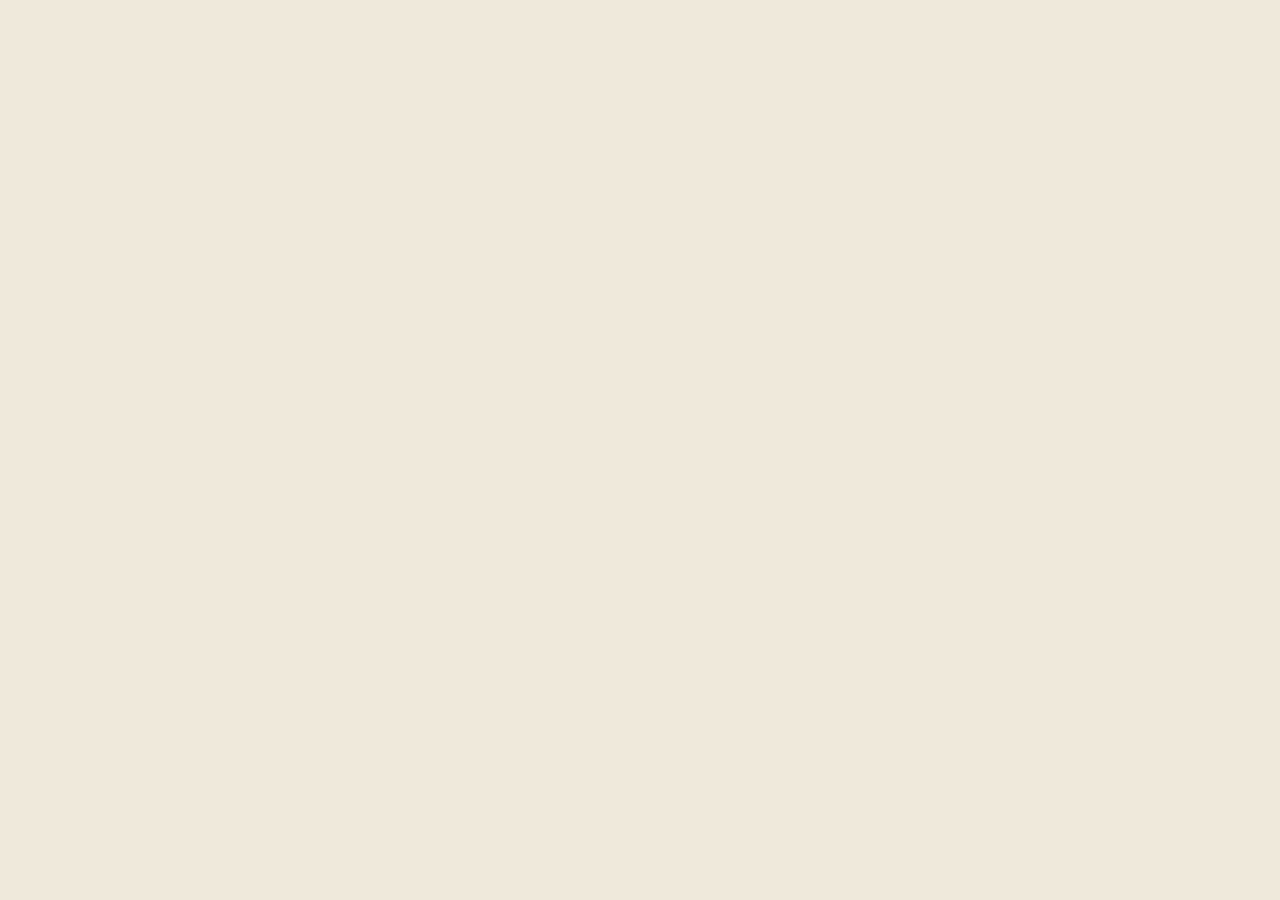
==== commit dbf9365a: "Add files via upload" ====
--- a/index.html
+++ b/index.html
@@ -2,24 +2,11 @@
 <html lang="it">
 <head>
 <meta charset="utf-8">
-<meta name="viewport" content="width=device-width, initial-scale=1">
-<title>Matematica – libro digitale per il liceo</title>
-<link rel="stylesheet" href="css/caratteri.css">
-<link rel="stylesheet" href="css/stile.css">
+<title>Dispense online</title>
+<meta http-equiv="refresh" content="0; url=sito/">
+<link rel="canonical" href="sito/">
 </head>
 <body>
-<header id="barra" class="barra nascosta">
-  <a href="#home" class="logo" title="Torna alla scelta della disciplina"><span class="logo-segno">∑</span> Matematica</a>
-  <nav id="briciole" class="briciole"></nav>
-</header>
-<main id="app"></main>
-<div id="avviso" class="avviso" role="status"></div>
-
-<script src="js/contenuti-anno1.js"></script>
-<script src="js/capitolo1.js"></script>
-<script src="js/esercizi-cap1.js"></script>
-<script src="js/illustrazioni.js"></script>
-<script src="js/animazioni.js"></script>
-<script src="js/app.js"></script>
+<p>Apertura del libro di Matematica… Se non si apre da solo, <a href="sito/">clicca qui</a>.</p>
 </body>
 </html>
